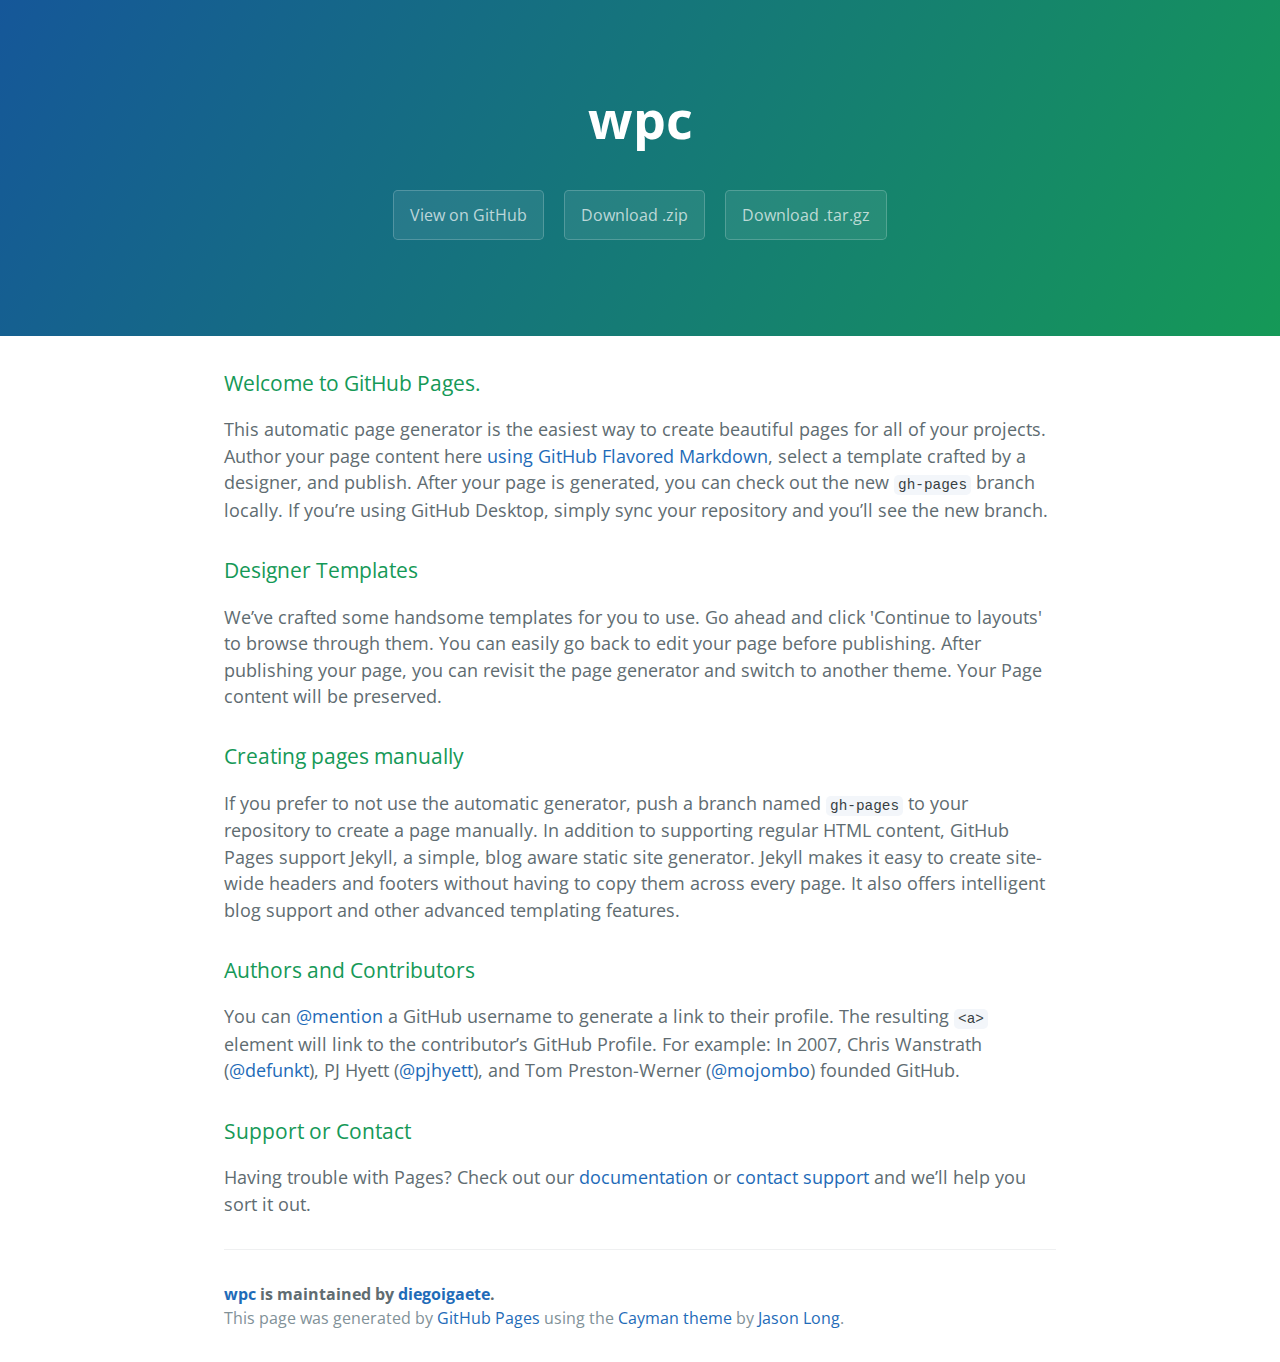
==== index.html @ 30b84728 "Create gh-pages branch via GitHub" ====
<!DOCTYPE html>
<html lang="en-us">
  <head>
    <meta charset="UTF-8">
    <title>wpc by diegoigaete</title>
    <meta name="viewport" content="width=device-width, initial-scale=1">
    <link rel="stylesheet" type="text/css" href="stylesheets/normalize.css" media="screen">
    <link href='https://fonts.googleapis.com/css?family=Open+Sans:400,700' rel='stylesheet' type='text/css'>
    <link rel="stylesheet" type="text/css" href="stylesheets/stylesheet.css" media="screen">
    <link rel="stylesheet" type="text/css" href="stylesheets/github-light.css" media="screen">
  </head>
  <body>
    <section class="page-header">
      <h1 class="project-name">wpc</h1>
      <h2 class="project-tagline"></h2>
      <a href="https://github.com/diegoigaete/wpc" class="btn">View on GitHub</a>
      <a href="https://github.com/diegoigaete/wpc/zipball/master" class="btn">Download .zip</a>
      <a href="https://github.com/diegoigaete/wpc/tarball/master" class="btn">Download .tar.gz</a>
    </section>

    <section class="main-content">
      <h3>
<a id="welcome-to-github-pages" class="anchor" href="#welcome-to-github-pages" aria-hidden="true"><span aria-hidden="true" class="octicon octicon-link"></span></a>Welcome to GitHub Pages.</h3>

<p>This automatic page generator is the easiest way to create beautiful pages for all of your projects. Author your page content here <a href="https://guides.github.com/features/mastering-markdown/">using GitHub Flavored Markdown</a>, select a template crafted by a designer, and publish. After your page is generated, you can check out the new <code>gh-pages</code> branch locally. If you’re using GitHub Desktop, simply sync your repository and you’ll see the new branch.</p>

<h3>
<a id="designer-templates" class="anchor" href="#designer-templates" aria-hidden="true"><span aria-hidden="true" class="octicon octicon-link"></span></a>Designer Templates</h3>

<p>We’ve crafted some handsome templates for you to use. Go ahead and click 'Continue to layouts' to browse through them. You can easily go back to edit your page before publishing. After publishing your page, you can revisit the page generator and switch to another theme. Your Page content will be preserved.</p>

<h3>
<a id="creating-pages-manually" class="anchor" href="#creating-pages-manually" aria-hidden="true"><span aria-hidden="true" class="octicon octicon-link"></span></a>Creating pages manually</h3>

<p>If you prefer to not use the automatic generator, push a branch named <code>gh-pages</code> to your repository to create a page manually. In addition to supporting regular HTML content, GitHub Pages support Jekyll, a simple, blog aware static site generator. Jekyll makes it easy to create site-wide headers and footers without having to copy them across every page. It also offers intelligent blog support and other advanced templating features.</p>

<h3>
<a id="authors-and-contributors" class="anchor" href="#authors-and-contributors" aria-hidden="true"><span aria-hidden="true" class="octicon octicon-link"></span></a>Authors and Contributors</h3>

<p>You can <a href="https://help.github.com/articles/basic-writing-and-formatting-syntax/#mentioning-users-and-teams" class="user-mention">@mention</a> a GitHub username to generate a link to their profile. The resulting <code>&lt;a&gt;</code> element will link to the contributor’s GitHub Profile. For example: In 2007, Chris Wanstrath (<a href="https://github.com/defunkt" class="user-mention">@defunkt</a>), PJ Hyett (<a href="https://github.com/pjhyett" class="user-mention">@pjhyett</a>), and Tom Preston-Werner (<a href="https://github.com/mojombo" class="user-mention">@mojombo</a>) founded GitHub.</p>

<h3>
<a id="support-or-contact" class="anchor" href="#support-or-contact" aria-hidden="true"><span aria-hidden="true" class="octicon octicon-link"></span></a>Support or Contact</h3>

<p>Having trouble with Pages? Check out our <a href="https://help.github.com/pages">documentation</a> or <a href="https://github.com/contact">contact support</a> and we’ll help you sort it out.</p>

      <footer class="site-footer">
        <span class="site-footer-owner"><a href="https://github.com/diegoigaete/wpc">wpc</a> is maintained by <a href="https://github.com/diegoigaete">diegoigaete</a>.</span>

        <span class="site-footer-credits">This page was generated by <a href="https://pages.github.com">GitHub Pages</a> using the <a href="https://github.com/jasonlong/cayman-theme">Cayman theme</a> by <a href="https://twitter.com/jasonlong">Jason Long</a>.</span>
      </footer>

    </section>

  
  </body>
</html>
---- stylesheets/stylesheet.css ----
* {
  box-sizing: border-box; }

body {
  padding: 0;
  margin: 0;
  font-family: "Open Sans", "Helvetica Neue", Helvetica, Arial, sans-serif;
  font-size: 16px;
  line-height: 1.5;
  color: #606c71; }

a {
  color: #1e6bb8;
  text-decoration: none; }
  a:hover {
    text-decoration: underline; }

.btn {
  display: inline-block;
  margin-bottom: 1rem;
  color: rgba(255, 255, 255, 0.7);
  background-color: rgba(255, 255, 255, 0.08);
  border-color: rgba(255, 255, 255, 0.2);
  border-style: solid;
  border-width: 1px;
  border-radius: 0.3rem;
  transition: color 0.2s, background-color 0.2s, border-color 0.2s; }
  .btn + .btn {
    margin-left: 1rem; }

.btn:hover {
  color: rgba(255, 255, 255, 0.8);
  text-decoration: none;
  background-color: rgba(255, 255, 255, 0.2);
  border-color: rgba(255, 255, 255, 0.3); }

@media screen and (min-width: 64em) {
  .btn {
    padding: 0.75rem 1rem; } }

@media screen and (min-width: 42em) and (max-width: 64em) {
  .btn {
    padding: 0.6rem 0.9rem;
    font-size: 0.9rem; } }

@media screen and (max-width: 42em) {
  .btn {
    display: block;
    width: 100%;
    padding: 0.75rem;
    font-size: 0.9rem; }
    .btn + .btn {
      margin-top: 1rem;
      margin-left: 0; } }

.page-header {
  color: #fff;
  text-align: center;
  background-color: #159957;
  background-image: linear-gradient(120deg, #155799, #159957); }

@media screen and (min-width: 64em) {
  .page-header {
    padding: 5rem 6rem; } }

@media screen and (min-width: 42em) and (max-width: 64em) {
  .page-header {
    padding: 3rem 4rem; } }

@media screen and (max-width: 42em) {
  .page-header {
    padding: 2rem 1rem; } }

.project-name {
  margin-top: 0;
  margin-bottom: 0.1rem; }

@media screen and (min-width: 64em) {
  .project-name {
    font-size: 3.25rem; } }

@media screen and (min-width: 42em) and (max-width: 64em) {
  .project-name {
    font-size: 2.25rem; } }

@media screen and (max-width: 42em) {
  .project-name {
    font-size: 1.75rem; } }

.project-tagline {
  margin-bottom: 2rem;
  font-weight: normal;
  opacity: 0.7; }

@media screen and (min-width: 64em) {
  .project-tagline {
    font-size: 1.25rem; } }

@media screen and (min-width: 42em) and (max-width: 64em) {
  .project-tagline {
    font-size: 1.15rem; } }

@media screen and (max-width: 42em) {
  .project-tagline {
    font-size: 1rem; } }

.main-content :first-child {
  margin-top: 0; }
.main-content img {
  max-width: 100%; }
.main-content h1, .main-content h2, .main-content h3, .main-content h4, .main-content h5, .main-content h6 {
  margin-top: 2rem;
  margin-bottom: 1rem;
  font-weight: normal;
  color: #159957; }
.main-content p {
  margin-bottom: 1em; }
.main-content code {
  padding: 2px 4px;
  font-family: Consolas, "Liberation Mono", Menlo, Courier, monospace;
  font-size: 0.9rem;
  color: #383e41;
  background-color: #f3f6fa;
  border-radius: 0.3rem; }
.main-content pre {
  padding: 0.8rem;
  margin-top: 0;
  margin-bottom: 1rem;
  font: 1rem Consolas, "Liberation Mono", Menlo, Courier, monospace;
  color: #567482;
  word-wrap: normal;
  background-color: #f3f6fa;
  border: solid 1px #dce6f0;
  border-radius: 0.3rem; }
  .main-content pre > code {
    padding: 0;
    margin: 0;
    font-size: 0.9rem;
    color: #567482;
    word-break: normal;
    white-space: pre;
    background: transparent;
    border: 0; }
.main-content .highlight {
  margin-bottom: 1rem; }
  .main-content .highlight pre {
    margin-bottom: 0;
    word-break: normal; }
.main-content .highlight pre, .main-content pre {
  padding: 0.8rem;
  overflow: auto;
  font-size: 0.9rem;
  line-height: 1.45;
  border-radius: 0.3rem; }
.main-content pre code, .main-content pre tt {
  display: inline;
  max-width: initial;
  padding: 0;
  margin: 0;
  overflow: initial;
  line-height: inherit;
  word-wrap: normal;
  background-color: transparent;
  border: 0; }
  .main-content pre code:before, .main-content pre code:after, .main-content pre tt:before, .main-content pre tt:after {
    content: normal; }
.main-content ul, .main-content ol {
  margin-top: 0; }
.main-content blockquote {
  padding: 0 1rem;
  margin-left: 0;
  color: #819198;
  border-left: 0.3rem solid #dce6f0; }
  .main-content blockquote > :first-child {
    margin-top: 0; }
  .main-content blockquote > :last-child {
    margin-bottom: 0; }
.main-content table {
  display: block;
  width: 100%;
  overflow: auto;
  word-break: normal;
  word-break: keep-all; }
  .main-content table th {
    font-weight: bold; }
  .main-content table th, .main-content table td {
    padding: 0.5rem 1rem;
    border: 1px solid #e9ebec; }
.main-content dl {
  padding: 0; }
  .main-content dl dt {
    padding: 0;
    margin-top: 1rem;
    font-size: 1rem;
    font-weight: bold; }
  .main-content dl dd {
    padding: 0;
    margin-bottom: 1rem; }
.main-content hr {
  height: 2px;
  padding: 0;
  margin: 1rem 0;
  background-color: #eff0f1;
  border: 0; }

@media screen and (min-width: 64em) {
  .main-content {
    max-width: 64rem;
    padding: 2rem 6rem;
    margin: 0 auto;
    font-size: 1.1rem; } }

@media screen and (min-width: 42em) and (max-width: 64em) {
  .main-content {
    padding: 2rem 4rem;
    font-size: 1.1rem; } }

@media screen and (max-width: 42em) {
  .main-content {
    padding: 2rem 1rem;
    font-size: 1rem; } }

.site-footer {
  padding-top: 2rem;
  margin-top: 2rem;
  border-top: solid 1px #eff0f1; }

.site-footer-owner {
  display: block;
  font-weight: bold; }

.site-footer-credits {
  color: #819198; }

@media screen and (min-width: 64em) {
  .site-footer {
    font-size: 1rem; } }

@media screen and (min-width: 42em) and (max-width: 64em) {
  .site-footer {
    font-size: 1rem; } }

@media screen and (max-width: 42em) {
  .site-footer {
    font-size: 0.9rem; } }
---- stylesheets/github-light.css ----
/*
   Copyright 2014 GitHub Inc.

   Licensed under the Apache License, Version 2.0 (the "License");
   you may not use this file except in compliance with the License.
   You may obtain a copy of the License at

       http://www.apache.org/licenses/LICENSE-2.0

   Unless required by applicable law or agreed to in writing, software
   distributed under the License is distributed on an "AS IS" BASIS,
   WITHOUT WARRANTIES OR CONDITIONS OF ANY KIND, either express or implied.
   See the License for the specific language governing permissions and
   limitations under the License.

*/

.pl-c /* comment */ {
  color: #969896;
}

.pl-c1      /* constant, markup.raw, meta.diff.header, meta.module-reference, meta.property-name, support, support.constant, support.variable, variable.other.constant */,
.pl-s .pl-v /* string variable */ {
  color: #0086b3;
}

.pl-e  /* entity */,
.pl-en /* entity.name */ {
  color: #795da3;
}

.pl-s .pl-s1 /* string source */,
.pl-smi      /* storage.modifier.import, storage.modifier.package, storage.type.java, variable.other, variable.parameter.function */ {
  color: #333;
}

.pl-ent /* entity.name.tag */ {
  color: #63a35c;
}

.pl-k /* keyword, storage, storage.type */ {
  color: #a71d5d;
}

.pl-pds              /* punctuation.definition.string, string.regexp.character-class */,
.pl-s                /* string */,
.pl-s .pl-pse .pl-s1 /* string punctuation.section.embedded source */,
.pl-sr               /* string.regexp */,
.pl-sr .pl-cce       /* string.regexp constant.character.escape */,
.pl-sr .pl-sra       /* string.regexp string.regexp.arbitrary-repitition */,
.pl-sr .pl-sre       /* string.regexp source.ruby.embedded */ {
  color: #183691;
}

.pl-v /* variable */ {
  color: #ed6a43;
}

.pl-id /* invalid.deprecated */ {
  color: #b52a1d;
}

.pl-ii /* invalid.illegal */ {
  background-color: #b52a1d;
  color: #f8f8f8;
}

.pl-sr .pl-cce /* string.regexp constant.character.escape */ {
  color: #63a35c;
  font-weight: bold;
}

.pl-ml /* markup.list */ {
  color: #693a17;
}

.pl-mh        /* markup.heading */,
.pl-mh .pl-en /* markup.heading entity.name */,
.pl-ms        /* meta.separator */ {
  color: #1d3e81;
  font-weight: bold;
}

.pl-mq /* markup.quote */ {
  color: #008080;
}

.pl-mi /* markup.italic */ {
  color: #333;
  font-style: italic;
}

.pl-mb /* markup.bold */ {
  color: #333;
  font-weight: bold;
}

.pl-md /* markup.deleted, meta.diff.header.from-file */ {
  background-color: #ffecec;
  color: #bd2c00;
}

.pl-mi1 /* markup.inserted, meta.diff.header.to-file */ {
  background-color: #eaffea;
  color: #55a532;
}

.pl-mdr /* meta.diff.range */ {
  color: #795da3;
  font-weight: bold;
}

.pl-mo /* meta.output */ {
  color: #1d3e81;
}
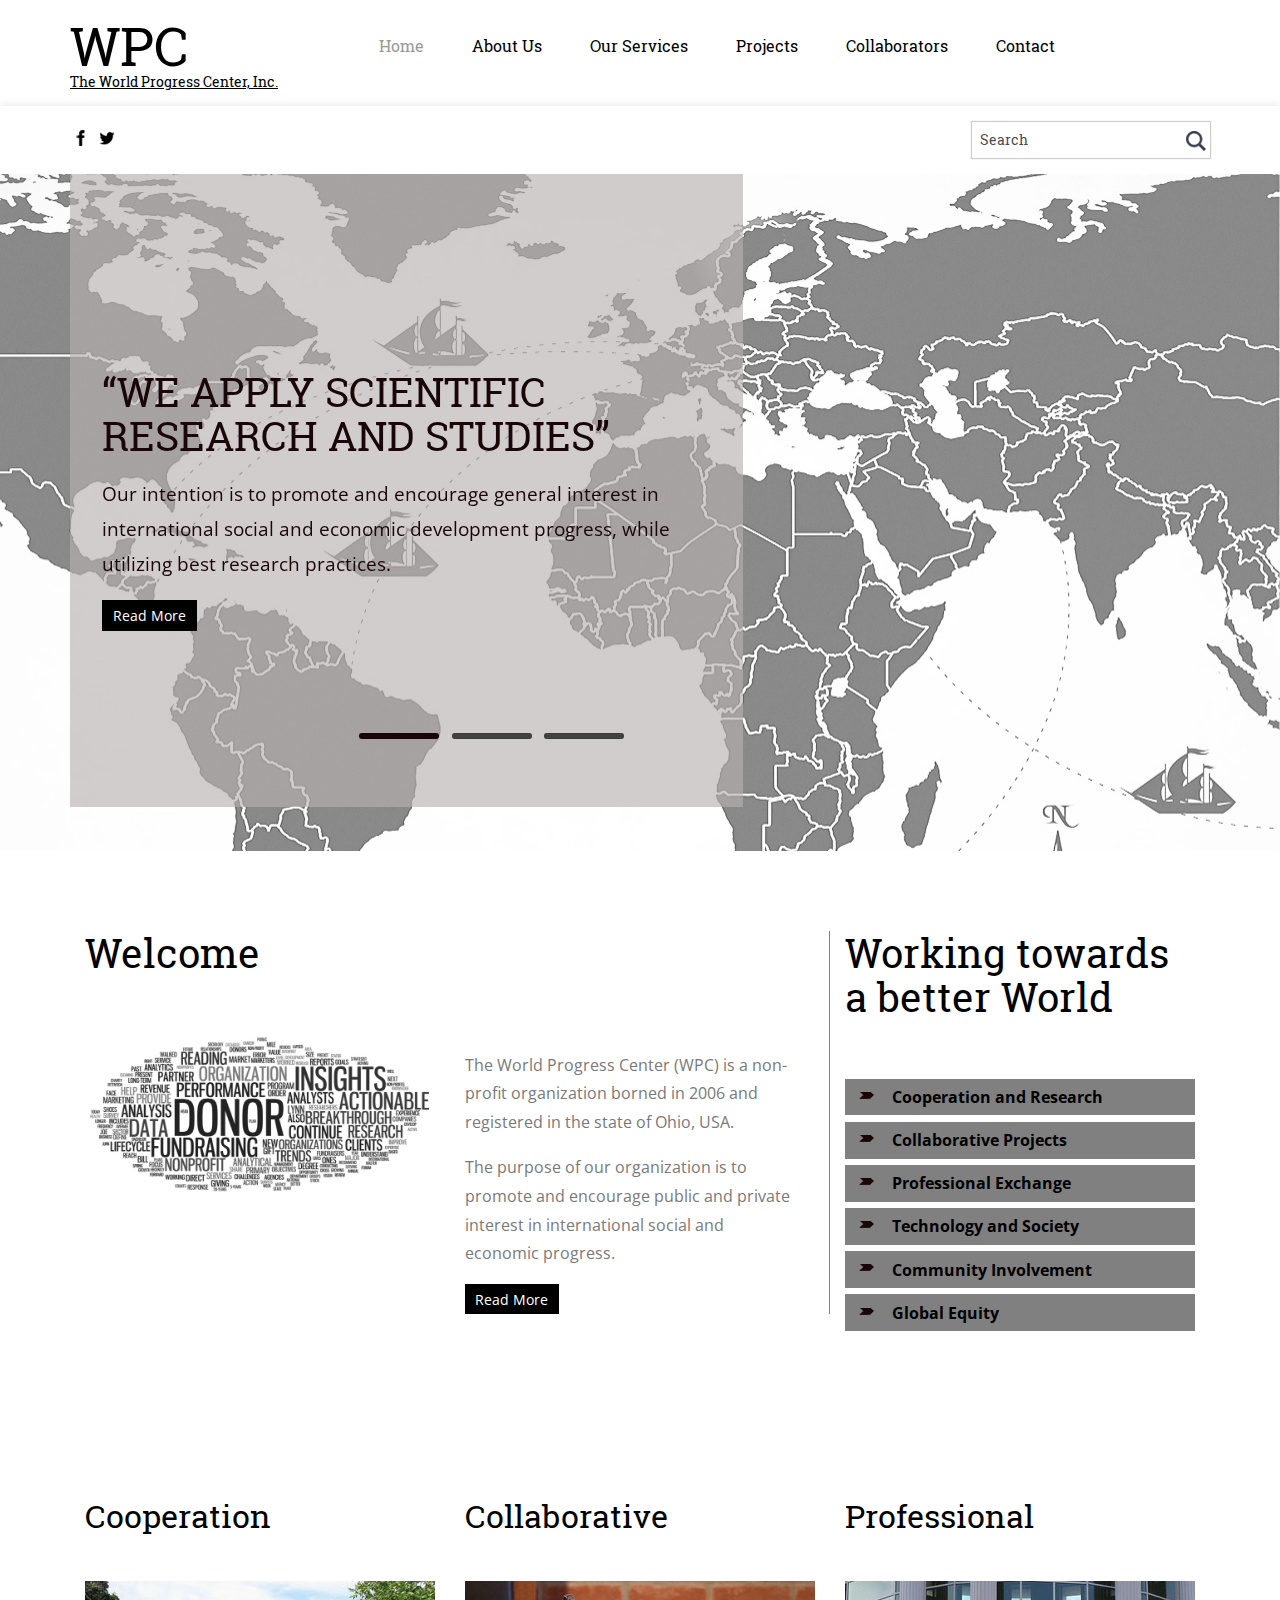
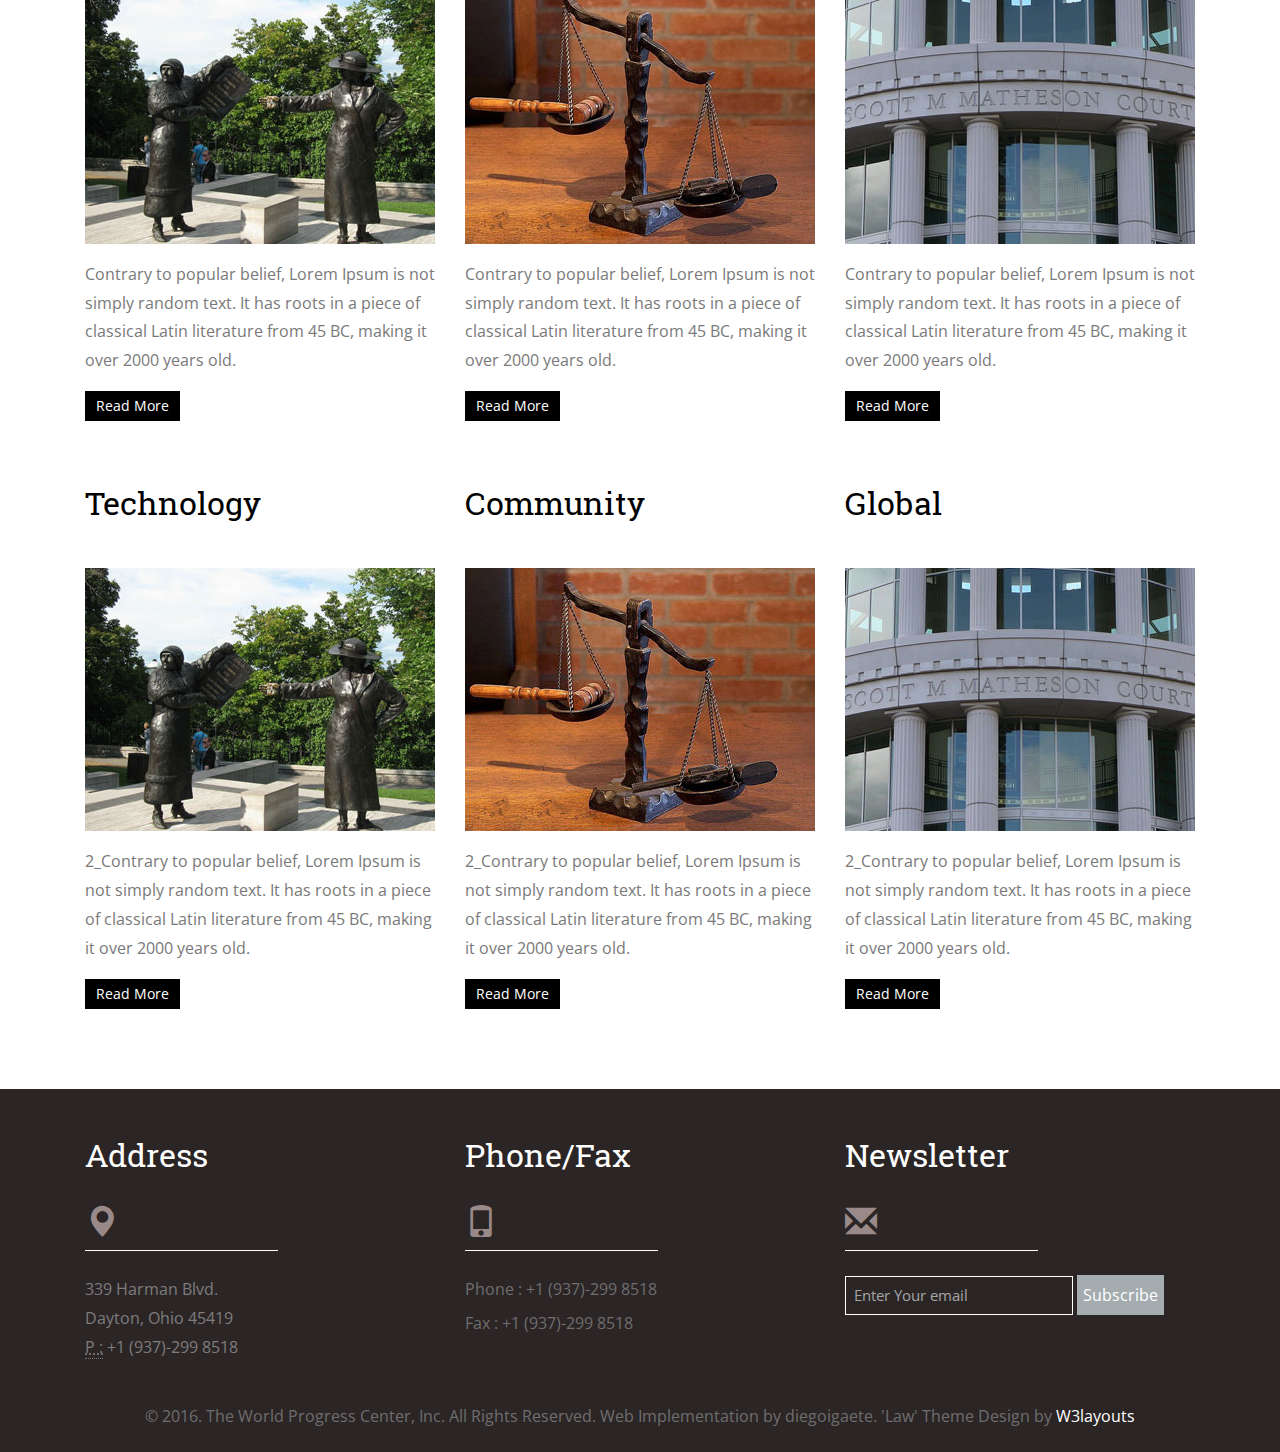
==== commit 86bd70a7: "Update repo for using github online preview" ====
--- a/index.html
+++ b/index.html
@@ -1,57 +1,304 @@
-<!DOCTYPE html>
-<html lang="en-us">
-  <head>
-    <meta charset="UTF-8">
-    <title>wpc by diegoigaete</title>
-    <meta name="viewport" content="width=device-width, initial-scale=1">
-    <link rel="stylesheet" type="text/css" href="stylesheets/normalize.css" media="screen">
-    <link href='https://fonts.googleapis.com/css?family=Open+Sans:400,700' rel='stylesheet' type='text/css'>
-    <link rel="stylesheet" type="text/css" href="stylesheets/stylesheet.css" media="screen">
-    <link rel="stylesheet" type="text/css" href="stylesheets/github-light.css" media="screen">
-  </head>
-  <body>
-    <section class="page-header">
-      <h1 class="project-name">wpc</h1>
-      <h2 class="project-tagline"></h2>
-      <a href="https://github.com/diegoigaete/wpc" class="btn">View on GitHub</a>
-      <a href="https://github.com/diegoigaete/wpc/zipball/master" class="btn">Download .zip</a>
-      <a href="https://github.com/diegoigaete/wpc/tarball/master" class="btn">Download .tar.gz</a>
-    </section>
-
-    <section class="main-content">
-      <h3>
-<a id="welcome-to-github-pages" class="anchor" href="#welcome-to-github-pages" aria-hidden="true"><span aria-hidden="true" class="octicon octicon-link"></span></a>Welcome to GitHub Pages.</h3>
-
-<p>This automatic page generator is the easiest way to create beautiful pages for all of your projects. Author your page content here <a href="https://guides.github.com/features/mastering-markdown/">using GitHub Flavored Markdown</a>, select a template crafted by a designer, and publish. After your page is generated, you can check out the new <code>gh-pages</code> branch locally. If you’re using GitHub Desktop, simply sync your repository and you’ll see the new branch.</p>
-
-<h3>
-<a id="designer-templates" class="anchor" href="#designer-templates" aria-hidden="true"><span aria-hidden="true" class="octicon octicon-link"></span></a>Designer Templates</h3>
-
-<p>We’ve crafted some handsome templates for you to use. Go ahead and click 'Continue to layouts' to browse through them. You can easily go back to edit your page before publishing. After publishing your page, you can revisit the page generator and switch to another theme. Your Page content will be preserved.</p>
-
-<h3>
-<a id="creating-pages-manually" class="anchor" href="#creating-pages-manually" aria-hidden="true"><span aria-hidden="true" class="octicon octicon-link"></span></a>Creating pages manually</h3>
-
-<p>If you prefer to not use the automatic generator, push a branch named <code>gh-pages</code> to your repository to create a page manually. In addition to supporting regular HTML content, GitHub Pages support Jekyll, a simple, blog aware static site generator. Jekyll makes it easy to create site-wide headers and footers without having to copy them across every page. It also offers intelligent blog support and other advanced templating features.</p>
-
-<h3>
-<a id="authors-and-contributors" class="anchor" href="#authors-and-contributors" aria-hidden="true"><span aria-hidden="true" class="octicon octicon-link"></span></a>Authors and Contributors</h3>
-
-<p>You can <a href="https://help.github.com/articles/basic-writing-and-formatting-syntax/#mentioning-users-and-teams" class="user-mention">@mention</a> a GitHub username to generate a link to their profile. The resulting <code>&lt;a&gt;</code> element will link to the contributor’s GitHub Profile. For example: In 2007, Chris Wanstrath (<a href="https://github.com/defunkt" class="user-mention">@defunkt</a>), PJ Hyett (<a href="https://github.com/pjhyett" class="user-mention">@pjhyett</a>), and Tom Preston-Werner (<a href="https://github.com/mojombo" class="user-mention">@mojombo</a>) founded GitHub.</p>
-
-<h3>
-<a id="support-or-contact" class="anchor" href="#support-or-contact" aria-hidden="true"><span aria-hidden="true" class="octicon octicon-link"></span></a>Support or Contact</h3>
-
-<p>Having trouble with Pages? Check out our <a href="https://help.github.com/pages">documentation</a> or <a href="https://github.com/contact">contact support</a> and we’ll help you sort it out.</p>
-
-      <footer class="site-footer">
-        <span class="site-footer-owner"><a href="https://github.com/diegoigaete/wpc">wpc</a> is maintained by <a href="https://github.com/diegoigaete">diegoigaete</a>.</span>
-
-        <span class="site-footer-credits">This page was generated by <a href="https://pages.github.com">GitHub Pages</a> using the <a href="https://github.com/jasonlong/cayman-theme">Cayman theme</a> by <a href="https://twitter.com/jasonlong">Jason Long</a>.</span>
-      </footer>
-
-    </section>
-
-  
-  </body>
-</html>
+<!--A Design by W3layouts
+Author: W3layout
+Author URL: http://w3layouts.com
+License: Creative Commons Attribution 3.0 Unported
+License URL: http://creativecommons.org/licenses/by/3.0/
+-->
+<!-- Changes done by diegoigaete
+21-feb-2016
+-->
+<!DOCTYPE html>
+<html>
+<head>
+<title>The World Progress Center, Inc.</title>
+<meta name="viewport" content="width=device-width, initial-scale=1">
+<meta http-equiv="Content-Type" content="text/html; charset=utf-8" />
+<meta name="keywords" content="law, non-profit, organization, world, health, progress, projects, community, information" />
+<script type="application/x-javascript"> addEventListener("load", function() { setTimeout(hideURLbar, 0); }, false); function hideURLbar(){ window.scrollTo(0,1); } </script>
+<link href="css/bootstrap.css" rel='stylesheet' type='text/css' />
+<link href="css/style.css" rel='stylesheet' type='text/css' />
+<link href='//fonts.googleapis.com/css?family=Open+Sans:300italic,400italic,600italic,400,300,600,700|Six+Caps' rel='stylesheet' type='text/css' />
+<link rel="stylesheet" href="css/flexslider.css" type="text/css" media="screen" />
+<script src="js/jquery.min.js"></script>
+<script type="text/javascript" src="js/bootstrap.js"></script>
+</head>
+<body>
+	<!--header-top-starts-->
+	<div class="header-top">
+		<div class="container">
+			<div class="head-main">
+				<h1><a href="index.html">WPC<p>The World Progress Center, Inc.</p></a></h1>
+			</div>
+
+			<div class="hea-rgt">
+				<!-- a href="#">Let´s collaborate</a  -->
+			</div>
+			<div class="navigation">
+				 <nav class="navbar navbar-default" role="navigation">
+				<div class="navbar-header">
+					<button type="button" class="navbar-toggle" data-toggle="collapse" data-target="#bs-example-navbar-collapse-1">
+						<span class="sr-only">Toggle navigation</span>
+						<span class="icon-bar"></span>
+						<span class="icon-bar"></span>
+						<span class="icon-bar"></span>
+					</button>
+				</div>
+				<!--/.navbar-header-->
+				<div class="collapse navbar-collapse" id="bs-example-navbar-collapse-1">
+					<ul class="nav navbar-nav">
+					 <li class="active"><a href="index.html">Home</a></li>
+						<li><a href="about_us.html">About Us</a></li>
+						<li><a href="our_services.html">Our Services</a></li>
+						<li><a href="projects.html">Projects</a></li>
+						<li><a href="collaborators.html">Collaborators</a></li>
+						<!-- li><a href="typo.html">Typo</a></li -->
+						<li><a href="contact.html">Contact</a></li>
+					</ul>
+				</div>
+				<!--/.navbar-collapse-->
+			</nav>
+			</div>
+			<div class="clearfix"></div>
+		</div>
+	</div>
+	<!--header-top-end-->
+	<!--start-header-->
+	<div class="header">
+		<div class="container">
+			<div class="head">
+				<div class="soc">
+					<ul>
+						<li><a href="http://www.facebook.com"><span class="fb"> </span></a></li>
+						<li><a href="http://www.facebook.com"><span class="twit"> </span></a></li>
+						<!-- li><a href="#"><span class="pin"> </span></a></li -->
+						<!-- li><a href="#"><span class="rss"> </span></a></li -->
+						<!-- li><a href="#"><span class="drbl"> </span></a></li -->
+						<div class="clearfix"></div>
+					</ul>
+				</div>
+				<div class="header-right">
+					<div class="search-bar">
+						<form>
+							<input type="text" value="Search" onfocus="this.value = '';" onblur="if (this.value == '') {this.value = 'Search';}">
+							<input type="submit" value="">
+						</form>
+					</div>
+				</div>
+
+					<div class="clearfix"></div>
+			</div>
+		</div>
+	</div>
+	<!-- script-for-menu -->
+	<!-- script-for-menu -->
+		<script>
+			$("span.menu").click(function(){
+				$(" ul.navig").slideToggle("slow" , function(){
+				});
+			});
+		</script>
+	<!-- script-for-menu -->
+
+
+	<!-- banner-starts -->
+	<div class="banner">
+		<div class="container">
+			<div class="banner-top">
+				<section class="slider">
+					<div class="flexslider">
+						<ul class="slides">
+							<li>
+								<div class="banner-text">
+									<h2>“WE APPLY SCIENTIFIC RESEARCH AND STUDIES”</h2>
+									<p>Our intention is to promote and encourage general interest in international social and economic development progress, while utilizing best research practices.</p>
+									<a class="hvr-shutter-in-horizontal" href="#">Read More</a>
+								</div>
+							</li>
+							<li>
+								<div class="banner-text">
+									<h2>“PROFESSIONAL AND ACADEMIC-LEVEL SERVICES”</h2>
+									<p>Extensive consulting experience in different global projects, collaborating with various international organizations, including technical cooperation, reseach and studies.</p>
+									<a class="hvr-shutter-in-horizontal" href="#">Read More</a>
+								</div>
+							<li>
+								<div class="banner-text">
+									<h2>“EXPERTS IN GLOBAL SOCIAL AND ECONOMIC DEVELOPMENT"</h2>
+									<p>Looking to share experience in solving global modern-day problems, while gaining position in global matters and collaboration.</p>
+									<a class="hvr-shutter-in-horizontal" href="#">Read More</a>
+								</div>
+							</li>
+						</ul>
+					</div>
+				</section>
+
+							<!-- FlexSlider -->
+									  <script defer="" src="js/jquery.flexslider.js"></script>
+									  <script type="text/javascript">
+										$(function(){
+
+										});
+										$(window).load(function(){
+										  $('.flexslider').flexslider({
+											animation: "slide",
+											start: function(slider){
+											  $('body').removeClass('loading');
+											}
+										  });
+										});
+									  </script>
+								<!-- FlexSlider -->
+			</div>
+		</div>
+	</div>
+	<!--banner-end-->
+	<!-- welcome -->
+	<div class="welcome">
+		<div class="container">
+			<div class="col-md-8 welcome-left">
+				<h3>Welcome</h3>
+				<div class="col-md-6 wel-lft">
+					<img src="images/20_new2.jpg" alt=" " class="img-responsive">
+				</div>
+				<div class="col-md-6 wel-rgt">
+					<p></p>
+					<p>The World Progress Center (WPC) is a non-profit organization borned in 2006 and registered in the state of Ohio, USA.</p>
+					<p>The purpose of our organization is to promote and encourage public and private interest in international social and economic progress.</p>
+					<a class="hvr-shutter-in-horizontal" href="#">Read More</a>
+				</div>
+				<div class="clearfix"></div>
+			</div>
+			<div class="col-md-4 welcome-right">
+				<h3>Working towards a better World</h3>
+					<ul>
+						<li><a href="#cooperation"><span></span> Cooperation and Research </a></li>
+						<li><a href="#collaborative"><span></span> Collaborative Projects </a></li>
+						<li><a href="#professional"><span></span> Professional Exchange </a></li>
+						<li><a href="#technology"><span></span> Technology and Society </a></li>
+						<li><a href="#community"><span></span> Community Involvement </a></li>
+						<li><a href="#global"><span></span> Global Equity </a></li>
+
+					</ul>
+			</div>
+			<div class="clearfix"></div>
+		</div>
+	</div>
+	<!-- welcome -->
+	<!-- cases -->
+	<div class="cases">
+		<div class="container">
+			<div class="cli-top">
+				<div class="col-md-4 cases-left">
+					<a name="cooperation"><h3>Cooperation</h3></a>
+					<img src="images/11.jpg" alt=" " class="img-responsive">
+					<p>Contrary to popular belief, Lorem Ipsum is not simply random text. It has roots in a piece of classical Latin literature from 45 BC, making it over 2000 years old.</p>
+					<a class="hvr-shutter-in-horizontal" href="our_services.html">Read More</a>
+				</div>
+				<div class="col-md-4 cases-left">
+					<a name="collaborative"><h3>Collaborative</h3></a>
+					<img src="images/9.jpg" alt=" " class="img-responsive">
+					<p>Contrary to popular belief, Lorem Ipsum is not simply random text. It has roots in a piece of classical Latin literature from 45 BC, making it over 2000 years old.</p>
+					<a class="hvr-shutter-in-horizontal" href="our_services.html">Read More</a>
+				</div>
+				<div class="col-md-4 cases-left">
+					<a name="professional"><h3>Professional</h3></a>
+					<img src="images/6.jpg" alt=" " class="img-responsive">
+					<p>Contrary to popular belief, Lorem Ipsum is not simply random text. It has roots in a piece of classical Latin literature from 45 BC, making it over 2000 years old.</p>
+					<a class="hvr-shutter-in-horizontal" href="our_services.html">Read More</a>
+				</div>
+				<div class="clearfix"></div>
+			</div>
+
+			<div class="col-md-4 cases-left">
+				<a name="technology"><h3>Technology</h3></a>
+				<img src="images/11.jpg" alt=" " class="img-responsive">
+				<p>2_Contrary to popular belief, Lorem Ipsum is not simply random text. It has roots in a piece of classical Latin literature from 45 BC, making it over 2000 years old.</p>
+				<a class="hvr-shutter-in-horizontal" href="#">Read More</a>
+			</div>
+			<div class="col-md-4 cases-left">
+				<a name="community"><h3>Community</h3></a>
+				<img src="images/9.jpg" alt=" " class="img-responsive">
+				<p>2_Contrary to popular belief, Lorem Ipsum is not simply random text. It has roots in a piece of classical Latin literature from 45 BC, making it over 2000 years old.</p>
+				<a class="hvr-shutter-in-horizontal" href="#">Read More</a>
+			</div>
+			<div class="col-md-4 cases-left">
+				<a name="global"><h3>Global</h3></a>
+				<img src="images/6.jpg" alt=" " class="img-responsive">
+				<p>2_Contrary to popular belief, Lorem Ipsum is not simply random text. It has roots in a piece of classical Latin literature from 45 BC, making it over 2000 years old.</p>
+				<a class="hvr-shutter-in-horizontal" href="#">Read More</a>
+			</div>
+			<div class="clearfix"></div>
+		</div>
+	</div>
+	<!-- cases-end -->
+	<!-- news -->
+	<!-- div class="news">
+		<div class="container">
+			<h3>News & Events</h3>
+			<div class="col-md-6 news-left">
+				<div class="col-md-6 new-lft">
+					<img src="images/10.jpg" alt=" " class="img-responsive">
+				</div>
+				<div class="col-md-6 new-rgt">
+					<h5> [10-08-2015]</h5>
+					<p>There are many variations of passages of Lorem Ipsum available, but the majority have suffered alteration in some form, by injected humour.
+				</div>
+					<div class="clearfix"></div>
+			</div>
+			<div class="col-md-6 news-left">
+				<div class="col-md-6 new-lft">
+					<img src="images/7.jpg" alt=" " class="img-responsive">
+				</div>
+				<div class="col-md-6 new-rgt">
+					<h5> [10-08-2015]</h5>
+					<p>There are many variations of passages of Lorem Ipsum available, but the majority have suffered alteration in some form, by injected humour.</P>
+				</div>
+					<div class="clearfix"></div>
+			</div>
+			<div class="clearfix"></div>
+		</div>
+	</div -->
+	<!-- news-end -->
+	<!-- footer-starts -->
+	<div class="footer">
+		<div class="container">
+				<div class="col-md-4 contact-left">
+				<h4>Address</h4>
+					<div class="cont-tp">
+						<span class="glyphicon glyphicon-map-marker" aria-hidden="true">
+					</span></div>
+
+					<address>
+						  339 Harman Blvd.<br>
+						  Dayton, Ohio 45419<br>
+						  <abbr title="Phone">P :</abbr> +1 (937)-299 8518
+						</address>
+				</div>
+				<div class="col-md-4 contact-left">
+				<h4>Phone/Fax</h4>
+					<div class="cont-tp">
+						<span class="glyphicon glyphicon-phone" aria-hidden="true">
+					</span></div>
+
+					<p>Phone : +1 (937)-299 8518 </p>
+					<p>Fax : +1 (937)-299 8518 </p>
+				</div>
+				<div class="col-md-4 contact-left">
+				<h4>Newsletter</h4>
+					<div class="cont-tp">
+						<span class="glyphicon glyphicon-envelope" aria-hidden="true">
+					</span></div>
+					<form>
+						<input type="text" value="Enter Your email" onfocus="this.value = '';" onblur="if (this.value == '') {this.value = 'Enter Your email';}">
+						<input type="submit" value="Subscribe">
+					</form>
+				</div>
+				<div class="clearfix"></div>
+
+			<div class="footer-text">
+				<p>© 2016. The World Progress Center, Inc. All Rights Reserved. Web Implementation by diegoigaete. 'Law' Theme Design by  <a href="http://w3layouts.com/" target="_blank">W3layouts</a> </p>
+			</div>
+		</div>
+	</div>
+	<!-- footer-end -->
+</body>
+</html>
--- a/css/style.css
+++ b/css/style.css
@@ -0,0 +1,1382 @@
+/*--
+Author: W3layouts
+Author URL: http://w3layouts.com
+License: Creative Commons Attribution 3.0 Unported
+License URL: http://creativecommons.org/licenses/by/3.0/
+--*/
+.body .clients .container a {
+  color: black;
+}
+@font-face {
+    font-family: 'RobotoSlab-Regular';
+    src:url(../fonts/RobotoSlab-Regular.ttf) format('truetype');
+}
+html, body{
+    font-size: 100%;
+	background:	#fff;
+}
+body {
+	font-size: 100%;
+	font-family: 'Open Sans', sans-serif;
+}
+body a{
+	transition: 0.5s all ease;
+	-webkit-transition: 0.5s all ease;
+	-moz-transition: 0.5s all ease;
+	-o-transition: 0.5s all ease;
+	-ms-transition: 0.5s all ease;
+}
+p{
+	margin:0;
+}
+ul,label{
+	margin:0;
+	padding:0;
+}
+body a:hover{
+	text-decoration:none;
+}
+/*--Header-top-Starts--*/
+.head-main {
+    float: left;
+    width: 25%;
+}
+.header-top{
+	padding:1em 0px;
+}
+/*--Header-top-end--*/
+/*--Header-Starts--*/
+.navigation {
+    float: left;
+    margin: 0.6em 0 0;
+}
+.navbar-default {
+    background-color:#fff! important;
+    border-color:#fff ! important;
+}
+.navbar {
+    border-radius: 0px ! important;
+}
+.navbar {
+    position: relative;
+    min-height: 50px;
+    margin-bottom: 0px;
+    border: none ! important;
+}
+.navbar-default .navbar-nav > li > a {
+    color: black;
+    font-size: 1em;
+    font-family: 'RobotoSlab-Regular';
+	padding: 10px 24px;
+}
+.navbar-default .navbar-nav > li > a:hover, .navbar-default .navbar-nav > li > a:focus {
+    color:black;
+}
+.navbar-default .navbar-nav > .active > a, .navbar-default .navbar-nav > .active > a:hover, .navbar-default .navbar-nav > .active > a:focus {
+    color:#999;
+    background-color: #fff;
+}
+.navbar-collapse {
+    padding-right: 0px;
+    padding-left: 0px;
+}
+.header-right {
+	float: right;
+}
+.head {
+    position: relative;
+}
+.hea-rgt {
+    float: right;
+    margin: 0.6em 0;
+}
+.hea-rgt a {
+    color: #fff;
+    background-color: #9E6E4E;
+    padding: 0.5em 1em;
+    display: block;
+	text-decoration: none;
+}
+.hea-rgt a:hover{
+    color: #fff;
+    background-color:#4C211D;
+}
+.header {
+	padding: 1em 0px;
+    box-shadow: 0px 1px 9px 1px rgba(0, 0, 0, 0.11);
+}
+
+.search-bar {
+    width: 100%;
+    float: right;
+    position: relative;
+}
+.search-bar input[type="text"] {
+    width: 100%;
+    padding: 8px 45px 8px 8px;
+    border: none;
+    background: none;
+    outline: none;
+    -webkit-appearance: none;
+    color: rgba(0, 0, 0, 0.74);
+    font-size: 0.875em;
+    box-shadow: 0px 0px 1px 1px rgba(0, 0, 0, 0.2);
+    font-family: 'RobotoSlab-Regular';
+}
+.search-bar input[type="submit"] {
+    background: url(../images/search.png)no-repeat 0px 0px;
+    outline: none;
+    -webkit-appearance: none;
+    border: 0;
+    display: inline-block;
+    vertical-align: -webkit-baseline-middle;
+    position: absolute;
+    width: 24px;
+    height: 24px;
+    top: 7px;
+    right: 1%;
+}
+.soc {
+    float: left;
+    margin: 0.4em 0;
+}
+.soc ul li {
+    list-style: none;
+    display: inline-block;
+    margin: 0 3px;
+}
+.soc ul li a span {
+    background: url(../images/social.png) no-repeat;
+    width: 16px;
+    height: 16px;
+    display: block;
+}
+.soc ul li a span:hover,.about-two ul li a span:hover{
+    transform: rotatey(360deg);
+    -webkit-transform: rotatey(360deg);
+    -moz-transform: rotatey(360deg);
+    -o-transform: rotatey(360deg);
+    -ms-transform: rotatey(360deg);
+    transition: 0.5s all ease;
+    -webkit-transition: 0.5s all ease;
+    -moz-transition: 0.5s all ease;
+    -o-transition: 0.5s all ease;
+    -ms-transition: 0.5s all ease;
+}
+.soc ul li a span.fb{
+	background-position:0px 0px;
+}
+.soc ul li a span.twit{
+	background-position:-16px 0px;
+}
+.soc ul li a span.pin{
+	background-position:-32px 0px;
+}
+.soc ul li a span.rss{
+	background-position:-48px 0px;
+}
+.soc ul li a span.drbl{
+	background-position:-64px 0px;
+}
+.head-main h1 a {
+    color:black;
+    font-size: 1.5em;
+    text-decoration: none;
+	 font-family: 'RobotoSlab-Regular';
+}
+.head-main h1 a p {
+    --color:black;
+    font-size: 0.25em;
+    text-decoration: underline;
+	 --font-family: 'RobotoSlab-Regular';
+}
+.head-main h1  {
+   margin:0;
+}
+/*--Header-Ends--*/
+/*--banner-starts--*/
+.banner{
+	background:url(../images/banner3.jpg) no-repeat;
+	min-height:600px;
+	background-size:cover;
+	-webkit-background-size:cover;
+	-moz-background-size:cover;
+	-o-background-size:cover;
+	-ms-background-size:cover;
+	position:relative;
+}
+.banner-text p {
+    font-size: 1.2em;
+    color: #190608;
+    margin: 1em 0;
+    line-height:1.8em;
+    font-weight: 400;
+}
+.banner-text h2 {
+    font-size: 2.5em;
+    margin: 20px 0 0 0;
+    color: #190608;
+	 font-family: 'RobotoSlab-Regular';
+}
+.banner-text {
+    padding: 11em 2em;
+    width: 59%;
+    background-color:rgba(185, 176, 176, 0.64);
+}
+/*--banner-end--*/
+/* Shutter In Horizontal */
+.hvr-shutter-in-horizontal {
+    display: inline-block;
+    vertical-align: middle;
+    -webkit-transform: translateZ(0);
+    transform: translateZ(0);
+    box-shadow: 0 0 1px rgba(0, 0, 0, 0);
+    -webkit-backface-visibility: hidden;
+    backface-visibility: hidden;
+    -moz-osx-font-smoothing: grayscale;
+    position: relative;
+    --background: #50393A;
+    background: grey;
+    -webkit-transition-property: color;
+    transition-property: color;
+    -webkit-transition-duration: 0.3s;
+    transition-duration: 0.3s;
+    text-decoration: none;
+    padding: 0.4em 0.8em;
+    font-size: 0.85em;
+    color: #fff;
+}
+.hvr-shutter-in-horizontal:before {
+  content: "";
+  position: absolute;
+  z-index: -1;
+  top: 0;
+  bottom: 0;
+  left: 0;
+  right: 0;
+  --background:#9E6E4E;
+  background:black;
+  -webkit-transform: scaleX(1);
+  transform: scaleX(1);
+  -webkit-transform-origin: 50%;
+  transform-origin: 50%;
+  -webkit-transition-property: transform;
+  transition-property: transform;
+  -webkit-transition-duration: 0.3s;
+  transition-duration: 0.3s;
+  -webkit-transition-timing-function: ease-out;
+  transition-timing-function: ease-out;
+}
+.hvr-shutter-in-horizontal:hover, .hvr-shutter-in-horizontal:focus, .hvr-shutter-in-horizontal:active {
+  color: white;
+  text-decoration: none;
+}
+.hvr-shutter-in-horizontal:hover:before, .hvr-shutter-in-horizontal:focus:before, .hvr-shutter-in-horizontal:active:before {
+  -webkit-transform: scaleX(0);
+  transform: scaleX(0);
+}
+.more:hover{
+	background: #fff;
+	color:#000;
+}
+/*--welcome-start--*/
+.welcome {
+    padding: 5em 0;
+}
+.welcome p {
+    font-size: 1em;
+    line-height: 1.8em;
+    margin: 0em 0 1em;
+    color: #797979;
+}
+.welcome h3 {
+    font-size: 2.5em;
+    margin: 0 0 1.5em;
+    color: black;
+    --color: #9E6E4E;
+	 font-family: 'RobotoSlab-Regular';
+}
+.wel-lft {
+    padding-left: 0;
+}
+.welcome li a span {
+    width: 22px;
+    height: 14px;
+    display: inline-block;
+    background: url(../images/dot.png) no-repeat 1px -1px;
+    margin-right: 0.5em;
+    vertical-align: middle;
+}
+.welcome li a {
+    color:black;
+    font-weight: bold;
+    font-size: 1em;
+    text-decoration: none;
+    vertical-align: middle;
+    --background-color: #774F4B;
+    background-color: grey;
+    padding: 0.15em 0.8em;
+    display: inherit;
+}
+.welcome li a:hover{
+    color: #fff;
+}
+.welcome li {
+    display: block;
+    line-height: 2em;
+	margin:0.4em 0;
+}
+.col-md-8.welcome-left {
+    --border-right: 1px solid #D8CFCA;
+    border-right: 1px solid grey;
+}
+/*--welcome-end--*/
+/*--cases-start--*/
+.cases{
+	padding:5em 0px;
+}
+.cases h3 {
+    font-size: 2em;
+    margin: 0 0 1.5em;
+    color: black;
+	 font-family: 'RobotoSlab-Regular';
+}
+.cases p {
+    font-size: 1em;
+    line-height: 1.8em;
+    margin: 1em 0;
+    color: #797979;
+}
+/*--cases-end--*/
+/*--news-start--*/
+.news{
+	padding:5em 0px;
+}
+.news h3 {
+    font-size: 2em;
+    margin: 0 0 1.5em;
+    color: #9E6E4E;
+	 font-family: 'RobotoSlab-Regular';
+}
+.news h5 {
+    font-size: 1.3em;
+    margin: 0 0 1.5em;
+    color: #190608;
+	 font-family: 'RobotoSlab-Regular';
+}
+.news p {
+    font-size: 1em;
+    line-height: 1.8em;
+    margin: 1em 0;
+    color: #797979;
+}
+.new-lft {
+    padding-left: 0;
+}
+.news-left {
+    padding-left: 0;
+}
+/*--news-end--*/
+/*--footer-starts--*/
+.footer {
+    background-color:#2B2526;
+    padding: 3em 0 0;
+}
+.footer h4 {
+    font-size: 2em;
+    color: #fff;
+    font-family: 'RobotoSlab-Regular';
+    margin: 0em 0 1em;
+}
+.cont-tp {
+    border-bottom: 1px solid #fff;
+    padding: 0 0 0.5em;
+    margin: 0 0 1.5em;
+    width: 55%;
+}
+.footer p {
+    color: #6F6E6E;
+    font-size: 1em;
+    line-height: 1.8em;
+    margin: 0.3em 0;
+}
+address {
+    color:#6F6E6E;
+    line-height: 1.8em;
+}
+.copyright {
+    padding: 1em 0;
+    text-align: center;
+}
+.footer p a {
+    color: #fff;
+   text-decoration:none;
+}
+.footer p a:hover{
+    color: #6F6E6E;
+}
+.footer input[type="text"] {
+    font-size: 0.95em;
+    color: #A5A5A5;
+    padding: 0.5em 0.5em 0.5em 0.5em;
+    width: 65%;
+    outline: none;
+    background: none;
+    border: 1px solid #fff;
+}
+.footer input[type="submit"]:hover {
+    background: #474F52;
+    transition: 0.5s all;
+    -webkit-transition: 0.5s all;
+    -moz-transition: 0.5s all;
+    -o-transition: 0.5s all;
+}
+.footer input[type="submit"] {
+    padding: 0.55em 0em;
+    font-size: 1em;
+    width: 25%;
+    background: #a5acaf;
+    color: #fff;
+    border: none;
+    outline: none;
+}
+/*--footer-end--*/
+.glyphicon {
+    font-size: 2em;
+    color: #9A8989;
+}
+.footer-text {
+    padding: 1em 0;
+    text-align: center;
+}
+/*--clients--*/
+.banner-1{
+	background:url(../images/banner3.jpg) center fixed;
+	min-height:300px;
+	background-size:cover;
+	-webkit-background-size:cover;
+	-moz-background-size:cover;
+	-o-background-size:cover;
+	-ms-background-size:cover;
+	position:relative;
+}
+.clients h3,.practice h3,.resource h3,.contact h3 {
+    font-size: 2.5em;
+    margin: 0 0 1.5em;
+    color: black;
+    font-family: 'RobotoSlab-Regular';
+}
+.clients p,.practice p,.resource p,.contact p {
+    font-size: 1em;
+    line-height: 1.8em;
+    margin: 0em 0 1em;
+    color: #797979;
+}
+.clients h5{
+    font-size: 1.3em;
+    margin: 1em 0;
+    color: black;
+    font-family: 'RobotoSlab-Regular';
+}
+.clients h4, .practice h4, .resource h4,.contact h4 {
+    font-size: 1.3em;
+    margin: 0em 0 1em;
+    line-height: 1.3em;
+    color: black;
+    font-family: 'RobotoSlab-Regular';
+}
+.clients,.practice ,.resource ,.contact,.typo{
+    padding:5em 0;
+}
+.cli-top {
+    margin-bottom: 4em;
+}
+.clients h5 a,.resource h5 a {
+    color: black;
+    font-size: 1.4em;
+    text-decoration: none;
+}
+.clients h5 a:hover,.resource h5 a:hover{
+	color:#4C211D;
+}
+.clients-left img:hover {
+    opacity: 0.5;
+}
+/*--clients--*/
+/*--resource--*/
+.re-lft {
+    padding: 0;
+}
+.res-top {
+    margin: 2em 0;
+}
+.resource li,.practice li {
+    display:block;
+}
+.resource li a span,.practice li a span {
+    width: 22px;
+    height: 14px;
+    display: inline-block;
+    background: url(../images/dot.png) no-repeat 1px -1px;
+    margin-right: 0.5em;
+    vertical-align: middle;
+}
+.resource li a,.practice li a {
+    color: #9E6E4E;
+    font-size: 1em;
+    text-decoration: none;
+    vertical-align: middle;
+    padding: 0.15em 0.8em;
+    display: inherit;
+    line-height: 1.8em;
+}
+.resource li a:hover,.practice li a:hover{
+    color: #4C211D;
+}
+.about1-bottom1 span {
+    color: black;
+    font-size: 2.5em;
+    display: block;
+    line-height: 1em;
+    font-family: 'RobotoSlab-Regular';
+}
+.about1-bottom2 {
+    margin-top: 3em;
+}
+/*--resource--*/
+/*--practice--*/
+.pra-lft {
+    float: left;
+    width: 40%;
+    margin-right: 2%;
+}
+.pra-rgt {
+    float: left;
+    width: 58%;
+}
+.pra-tp {
+    margin: 4em 0 0;
+}
+/*--practice--*/
+/*--contact--*/
+.contact-bottom input[type="text"], .contact-bottom textarea {
+    font-size: 1em;
+    width: 80%;
+    padding: 0.6em;
+    margin: 1em 0;
+    outline: none;
+    background: none;
+    color: #544D4D;
+    border: 1px solid #544D4D;
+    display: block;
+}
+.contact-bottom textarea {
+    resize: none;
+    width: 100%;
+    min-height: 170px;
+}
+.contact-bottom input[type="submit"] {
+    padding: 0.3em 1em;
+    font-size: 1.1em;
+    outline: none;
+    border: none;
+    color: #fff;
+    background: black;
+}
+.contact-bottom input[type="submit"]:hover {
+    background: grey;
+    transition: 0.5s all;
+    -webkit-transition: 0.5s all;
+    -o-transition: 0.5s all;
+    -ms-transition: 0.5s all;
+    -moz-transition: 0.5s all;
+}
+address {
+    margin-bottom: 20px;
+    font-style: normal;
+    line-height: 1.8em;
+    color: #7E7D7D;
+}
+.contact-lft p a {
+    color: #7E7D7D;
+}
+.map iframe {
+    width: 100%;
+    height: 190px;
+    margin: 1em 0;
+	border: none;
+}
+/*--contact--*/
+/*--Typography--*/
+.show-grid [class^=col-] {
+    background: #fff;
+  text-align: center;
+  margin-bottom: 10px;
+  line-height: 2em;
+  border: 10px solid #f0f0f0;
+}
+.show-grid [class*="col-"]:hover {
+  background: #e0e0e0;
+}
+.grid_3{
+	margin-bottom:2em;
+}
+.xs h3, h3.m_1{
+	color:#000;
+	font-size:1.7em;
+	font-weight:300;
+	margin-bottom: 1em;
+}
+.grid_3 p{
+  color: #999;
+  font-size: 0.85em;
+  margin-bottom: 1em;
+  font-weight: 300;
+}
+.grid_4{
+	background:none;
+	margin-top:50px;
+}
+.label {
+  font-weight: 300 !important;
+  border-radius:4px;
+}
+.grid_5{
+	background:none;
+	padding:2em 0;
+}
+.grid_5 > h3 {
+  margin: auto;
+  width: 50%;
+}
+.grid_5 h3, .grid_5 h2, .grid_5 h1, .grid_5 h4, .grid_5 h5, h3.hdg, h3.bars {
+	margin-bottom: 1em;
+  color:black;
+
+}
+.table > thead > tr > th, .table > tbody > tr > th, .table > tfoot > tr > th, .table > thead > tr > td, .table > tbody > tr > td, .table > tfoot > tr > td {
+  border-top: none !important;
+}
+.tab-content > .active {
+  display: block;
+  visibility: visible;
+}
+.pagination > .active > a, .pagination > .active > span, .pagination > .active > a:hover, .pagination > .active > span:hover, .pagination > .active > a:focus, .pagination > .active > span:focus {
+  z-index: 0;
+}
+.badge-primary {
+  background-color: #03a9f4;
+}
+.badge-success {
+  background-color: #8bc34a;
+}
+.badge-warning {
+  background-color: #ffc107;
+}
+.badge-danger {
+  background-color: #e51c23;
+}
+.grid_3 p{
+  line-height: 2em;
+  color: #888;
+  font-size: 0.9em;
+  margin-bottom: 1em;
+  font-weight: 300;
+}
+.bs-docs-example {
+  margin: 1em 0;
+}
+section#tables  p {
+ margin-top: 1em;
+}
+.tab-container .tab-content {
+  border-radius: 0 2px 2px 2px;
+  border: 1px solid #e0e0e0;
+  padding: 16px;
+  background-color: #ffffff;
+}
+.table td, .table>tbody>tr>td, .table>tbody>tr>th, .table>tfoot>tr>td, .table>tfoot>tr>th, .table>thead>tr>td, .table>thead>tr>th {
+  padding: 15px!important;
+}
+.table > thead > tr > th, .table > tbody > tr > th, .table > tfoot > tr > th, .table > thead > tr > td, .table > tbody > tr > td, .table > tfoot > tr > td {
+  font-size: 0.9em;
+  color: #999;
+  border-top: none !important;
+}
+.tab-content > .active {
+  display: block;
+  visibility: visible;
+}
+.label {
+  font-weight: 300 !important;
+}
+.label {
+  padding: 4px 6px;
+  border: none;
+  text-shadow: none;
+}
+.nav-tabs {
+  margin-bottom: 1em;
+}
+.alert {
+  font-size: 0.85em;
+}
+h1.t-button,h2.t-button,h3.t-button,h4.t-button,h5.t-button {
+line-height:1.8em;
+  margin-top:0.5em;
+  margin-bottom: 0.5em;
+}
+li.list-group-item1 {
+  line-height: 2.5em;
+}
+.input-group {
+  margin-bottom: 20px;
+  }
+.in-gp-tl{
+padding:0;
+}
+.in-gp-tb{
+padding-right:0;
+}
+.list-group {
+  margin-bottom: 48px;
+}
+ ol {
+  margin-bottom: 44px;
+}
+h2.typoh2{
+    margin: 0 0 10px;
+}
+h3.title {
+    text-align: center;
+	color:#9E6E4E;
+	font-size:2.5em;
+	margin:0;
+	font-family: 'RobotoSlab-Regular';
+}
+.typo {
+    padding: 5em 0;
+}
+/*--//Typography --*/
+/*--responsive--*/
+@media(max-width:1280px){
+}
+/*--responsive--*/
+@media(max-width:1024px){
+.navbar-default .navbar-nav > li > a {
+    padding: 10px 17px;
+}
+.banner-text p {
+    font-size: 1em;
+}
+.head-main {
+    width: 23%;
+}
+.banner-text h2 {
+    font-size: 2em;
+}
+.banner {
+    min-height: 500px;
+}
+.welcome h3 {
+    font-size: 2.1em;
+}
+.welcome li a {
+    font-size: 0.9em;
+}
+.welcome p {
+    font-size: 0.9em;
+}
+.welcome {
+    padding: 3em 0;
+}
+.cases {
+    padding: 3em 0px;
+}
+.cases h3 {
+    font-size: 1.7em;
+}
+.cases p {
+    font-size: 0.9em;
+}
+.news h3 {
+    font-size: 1.7em;
+}
+.news h5 {
+    font-size: 1.2em;
+    margin: 0 0 1em;
+}
+.news p {
+    font-size: 0.9em;
+}
+.news {
+    padding: 3em 0px;
+}
+.footer h4 {
+    font-size: 1.7em;
+}
+address {
+    font-size: 0.9em;
+}
+.clients h3, .practice h3, .resource h3, .contact h3 {
+    font-size: 2.1em;
+}
+.clients p, .practice p, .resource p, .contact p {
+    font-size: 0.9em;
+}
+.resource li a, .practice li a {
+    font-size: 0.9em;
+}
+.clients, .practice, .resource, .contact, .typo {
+    padding: 3em 0;
+}
+.clients h5 a, .resource h5 a {
+    font-size: 1.2em;
+}
+.clients h4, .practice h4, .resource h4, .contact h4 {
+    font-size: 1.2em;
+}
+.about1-bottom1 span {
+    font-size: 3.5em;
+}
+.footer input[type="submit"] {
+    width: 33%;
+}
+h3.title {
+    font-size: 2.1em;
+}
+}
+
+/*--responsive--*/
+@media(max-width:768px){
+.head-main {
+    width: 22%;
+}
+.navbar-default .navbar-nav > li > a {
+    padding: 10px 10px;
+	font-size:0.9em;
+}
+.hea-rgt a {
+    padding: 0.5em 0.8em;
+    font-size: 0.85em;
+}
+.navigation {
+    margin: 0.5em 0 0;
+}
+.head-main h1 a {
+    font-size: 1.4em;
+}
+.banner-text {
+    padding: 6.4em 2em;
+}
+.banner {
+    min-height: 450px;
+}
+.banner-text h2 {
+    font-size: 1.5em;
+}
+.welcome-right {
+    float: left;
+    width: 40%;
+}
+.welcome-left {
+    float: left;
+    width: 60%;
+}
+.wel-rgt {
+    padding: 0;
+    margin: 1em 0 0;
+}
+.welcome h3 {
+    font-size: 1.9em;
+}
+.cases-left {
+    float: left;
+    width: 33.33%;
+}
+.news-left {
+    float: left;
+    width: 50%;
+}
+.contact-left {
+    float: left;
+    width: 33.33%;
+}
+.footer p {
+    font-size: 0.9em;
+}
+.footer input[type="submit"] {
+    width: 45%;
+}
+.footer input[type="text"] {
+    width: 100%;
+    margin: 0 0 0.5em;
+}
+.new-rgt {
+    margin: 1em 0 0;
+    padding: 0;
+}
+.clients h3, .practice h3, .resource h3, .contact h3 {
+    font-size: 1.7em;
+}
+.practice-left {
+    float: left;
+    width: 40%;
+}
+.pr-rgt {
+    float: left;
+    width: 40%;
+}
+.pr-lft {
+    float: right;
+    width: 60%;
+}
+.banner-1 {
+    min-height: 200px;
+}
+.clients-left {
+    float: left;
+    width: 33.33%;
+}
+.clients h5 a, .resource h5 a {
+    font-size: 1.1em;
+}
+.resource-lft {
+    float: left;
+    width: 55%;
+}
+.resource-rgt {
+    float: right;
+    width: 45%;
+}
+.re-rgt {
+    padding: 0;
+    margin: 1em 0 0;
+}
+.about1-bottom1 {
+    float: left;
+    width: 33.33%;
+}
+h3.title {
+    font-size: 1.7em;
+}
+}
+/*--responsive--*/
+@media(max-width:767px){
+.navbar-toggle {
+    padding: 9px 10px;
+    margin-top: 28px;
+    margin-bottom: 0px;
+    margin-right: 300px;
+	margin-top:-55px;
+    background-color: transparent;
+}
+.navbar {
+  position: relative;
+  min-height: 0px;
+  margin-bottom: 0px;
+  border: none;
+}
+.navbar-nav > li > a {
+  padding: 0.8em 0em;
+  font-size: 1em;
+}
+.navbar-default .navbar-toggle .icon-bar {
+  background-color: #4C211D;
+}
+.navbar-default .navbar-toggle:hover, .navbar-default .navbar-toggle:focus {
+  background-color: #fff;
+}
+.navbar-nav {
+    margin: 7.5px 0px;
+    width: 100%;
+    text-align: center;
+}
+.navbar-default .navbar-toggle {
+    border-color: #fff;
+}
+.navbar-default .navbar-collapse, .navbar-default .navbar-form {
+    border-color: #fff;
+	background:#9E6E4E;
+}
+.navigation {
+    margin: 0.5em 0 0;
+    float: left;
+    width: 100%;
+}
+.navbar-default .navbar-nav > li > a {
+	font-size:1em;
+}
+.navbar-default .navbar-nav > li > a:hover, .navbar-default .navbar-nav > li > a:focus {
+     color: #fff;
+}
+.navbar-default .navbar-nav > .active > a, .navbar-default .navbar-nav > .active > a:hover, .navbar-default .navbar-nav > .active > a:focus {
+    color: #fff;
+    background-color: #9E6E4E;
+}
+.navbar-default .navbar-nav > li > a {
+    color: #1D0E05;
+}
+}
+/*--responsive--*/
+@media(max-width:667px){
+.navbar-toggle {
+    margin-right: 325px;
+}
+}
+/*--responsive--*/
+@media(max-width:667px){
+.navbar-toggle {
+    margin-right: 288px;
+}
+}
+ /*--responsive--*/
+@media(max-width:640px){
+.navbar-toggle {
+    margin-right: 275px;
+	margin-top: -53px;
+}
+.banner-text {
+    width: 60%;
+	padding: 5em 2em;
+}
+.banner-text h2{
+    font-size: 1.4em;
+}
+.welcome h3 {
+    font-size: 1.5em;
+}
+.cases h3 {
+    font-size: 1.5em;
+}
+.news h3 {
+    font-size: 1.5em;
+}
+.footer input[type="submit"] {
+    width: 58%;
+}
+.footer h4 {
+    font-size: 1.5em;
+}
+.banner-text h1 {
+    font-size: 1.2em;
+}
+.clients h3, .practice h3, .resource h3, .contact h3 {
+    font-size: 1.5em;
+}
+.pra-tp {
+    margin: 1em 0 0;
+}
+}
+/*--responsive--*/
+@media(max-width:600px){
+.navbar-toggle {
+    margin-right: 253px;
+}
+}
+/*--responsive--*/
+@media(max-width:568px){
+.navbar-toggle {
+    margin-right: 211px;
+}
+}
+/*--responsive--*/
+@media(max-width:480px){
+	.head-main {
+    width: 30%;
+}
+.navbar-toggle {
+    margin-right: 197px;
+}
+.banner-text p {
+    font-size: 0.875em;
+}
+.banner-text {
+    width: 60%;
+    padding: 2em 2em;
+}
+.banner {
+    min-height: 352px;
+}
+.welcome-left {
+    border-right: none ! important;
+	float:none;
+	width:100%;
+}
+.welcome-right {
+    float: none;
+    width: 100%;
+    margin: 2em 0 0;
+}
+.cases {
+    padding: 0em 0px;
+}
+.cases-left {
+    float: left;
+    width: 100%;
+    margin: 0 0 2em;
+}
+.cases h3 {
+    margin: 0 0 1em;
+}
+.contact-left {
+    float: left;
+    width: 100%;
+    margin: 0 0 2em;
+}
+.footer {
+    background-color: #2B2526;
+    padding: 2em 0 0;
+}
+.practice-left {
+    float: none;
+    width: 100%;
+    margin: 0 0 2em;
+}
+.clients h3, .practice h3, .resource h3, .contact h3 {
+    margin: 0 0 1em;
+}
+.clients p, .practice p, .resource p, .contact p {
+    font-size: 0.875em;
+}
+.pra-lft {
+    float: left;
+    width: 100%;
+    margin-right: 0%;
+}
+.pra-rgt {
+    float: left;
+    width: 100%;
+    margin: 1em 0 0;
+}
+.pr-rgt {
+    float: left;
+    width: 100%;
+}
+.pr-lft {
+    float: right;
+    width: 100%;
+    margin: 1em 0 0;
+}
+.clients h5 a, .resource h5 a {
+    font-size: 1em;
+}
+.clients-left {
+    float: left;
+    width: 100%;
+    margin: 0 0 2em;
+}
+.cli-top {
+    margin-bottom: 0em;
+}
+.footer input[type="text"] {
+    width: 74%;
+}
+.footer input[type="submit"] {
+    width: 24%;
+}
+.about1-bottom2 {
+    margin-top:3em;
+}
+.resource-lft {
+    float: left;
+    width: 100%;
+}
+.resource-rgt {
+    float: right;
+    width: 100%;
+}
+  .col-md-4.about1-bottom1 {
+    float: left;
+    width: 100%;
+}
+.label {
+    font-size: 54%;
+}
+.grid_3 {
+    margin-bottom:2em;
+}
+.grid_5 {
+    background: none;
+    padding: 0em 0;
+}
+}
+/*--responsive--*/
+@media(max-width:414px){
+.navbar-toggle {
+    margin-right:150px;
+}
+.banner-text {
+    width: 72%;
+    padding: 2em 1em;
+}
+}
+/*--responsive--*/
+@media(max-width:384px){
+.navbar-toggle {
+    margin-right:145px;
+}
+.header-right {
+    float: right;
+    width: 50%;
+}
+.head-main {
+    width: 35%;
+}
+}
+/*--responsive--*/
+@media(max-width:375px){
+.head-main {
+    width: 35%;
+}
+.navbar-toggle {
+    margin-right: 147px;
+}
+}
+/*--responsive--*/
+@media(max-width:320px){
+.hea-rgt a {
+    padding: 0.5em 0.5em;
+    font-size: 0.8em;
+}
+.navbar-toggle {
+    margin-right:127px;
+}
+.head-main h1 a {
+    font-size: 1.1em;
+}
+.head-main {
+    width: 34%;
+}
+.header-right {
+    float: right;
+    width: 50%;
+}
+.soc {
+    float: left;
+    margin: 0.4em 0;
+    width: 47%;
+}
+.soc ul li {
+    margin: 0 1px;
+}
+.banner-text {
+    width: 80%;
+    padding: 1em 1em 2em;
+}
+.banner-text h2 {
+    font-size: 0.9em;
+    line-height: 1.5em;
+	margin:0;
+}
+.banner-text p {
+    font-size: 0.85em;
+}
+.hvr-shutter-in-horizontal {
+    padding: 0.3em 0.8em;
+    font-size: 0.8em;
+}
+.banner {
+    min-height: 307px;
+}
+.welcome {
+    padding: 2em 0;
+}
+.welcome h3 {
+    margin: 0 0 0.8em;
+}
+.welcome-left {
+    border-right: none;
+    padding: 0;
+}
+.welcome-right {
+    padding: 0;
+}
+.cases-left {
+    padding: 0;
+}
+.news {
+    padding: 0em 0 ;
+}
+.news-left {
+    float: left;
+    width: 100%;
+    margin: 0 0 1em;
+}
+.header-top {
+    padding: 0.5em 0px;
+}
+.header {
+    padding: 0.5em 0px;
+}
+.contact-left {
+    margin: 0 0 1em;
+    padding: 0;
+}
+.footer input[type="text"] {
+    width: 64%;
+}
+.footer input[type="submit"] {
+    width: 34%;
+}
+.footer-text {
+    padding: 0em 0 0.5em;
+    text-align: center;
+}
+.clients, .practice, .resource, .contact, .typo {
+    padding: 2em 0;
+}
+.practice-left {
+    padding: 0;
+}
+.practice-right {
+    padding: 0;
+}
+.pr-rgt {
+    padding: 0;
+}
+.pr-lft {
+    padding: 0;
+}
+.clients-left {
+    padding: 0;
+}
+.resource-lft {
+    padding: 0;
+}
+.resource-rgt {
+    padding: 0;
+}
+.about1-bottom2 {
+    margin-top: 2em;
+}
+.about1-bottom1 {
+    padding: 0;
+}
+.contact-lft {
+    padding: 0;
+}
+.contact-bottom {
+    padding: 0;
+}
+.contact-bottom input[type="text"], .contact-bottom textarea {
+    font-size: 0.9em;
+	width:100%;
+}
+.contact-bottom textarea {
+    min-height: 150px;
+}
+.contact-bottom input[type="submit"] {
+    font-size: 1em;
+}
+.banner-1 {
+    min-height: 140px;
+}
+.pagination-lg > li > a, .pagination-lg > li > span {
+    padding: 8px 10px;
+    font-size: 18px;
+}
+.table td, .table>tbody>tr>td, .table>tbody>tr>th, .table>tfoot>tr>td, .table>tfoot>tr>th, .table>thead>tr>td, .table>thead>tr>th {
+    padding: 8px!important;
+}
+}
